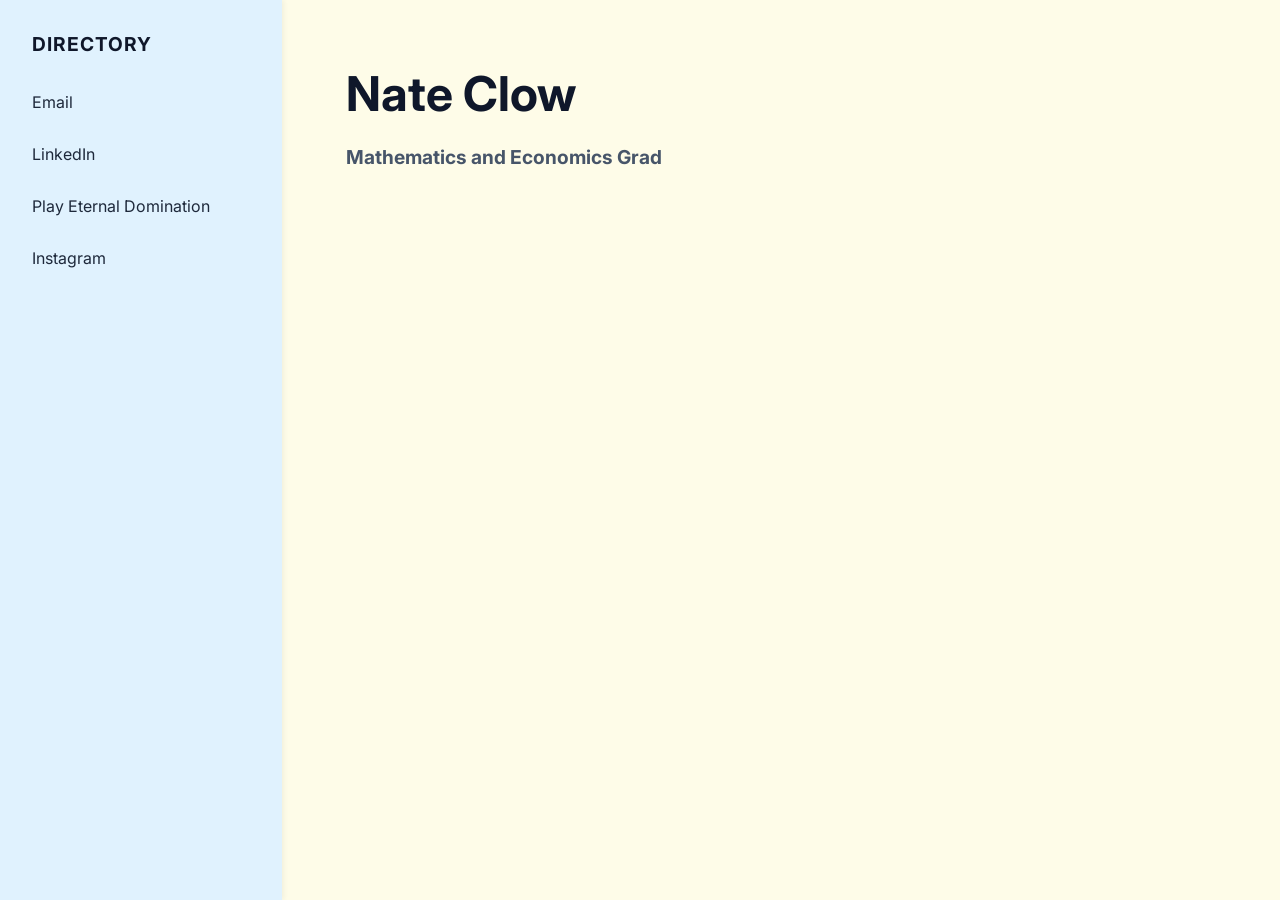
==== index.html @ df05ec2c "Update index.html" ====
<!DOCTYPE html>
<html lang="en">
<head>
  <meta charset="UTF-8" />
  <meta name="viewport" content="width=device-width, initial-scale=1.0" />
  <title>Nate Clow</title>
  <link href="https://fonts.googleapis.com/css2?family=Inter:wght@400;600;700&display=swap" rel="stylesheet">
  <style>
    body {
      margin: 0;
      padding: 0;
      font-family: 'Inter', sans-serif;
      display: flex;
      height: 100vh;
      background-color: #fefce8; /* Light Yellow Background */
      color: #333;
    }

    /* Sidebar Styling (Light Blue) */
    aside {
      width: 250px;
      background-color: #e0f2fe; /* Light Blue Background */
      padding: 2rem 1rem;
      box-shadow: 2px 0 5px rgba(0,0,0,0.05);
      display: flex;
      flex-direction: column;
    }

    aside h2 {
      font-size: 1.2rem;
      text-transform: uppercase;
      letter-spacing: 1px;
      margin-top: 0;
      margin-bottom: 1.5rem;
      color: #0f172a;
      padding-left: 1rem;
    }

    aside ul {
      list-style: none;
      padding: 0;
      margin: 0;
    }

    aside li {
      margin-bottom: 0.5rem;
    }

    aside a {
      display: block;
      padding: 0.75rem 1rem;
      color: #1e293b;
      text-decoration: none;
      border-radius: 8px;
      transition: background-color 0.2s, color 0.2s;
    }

    aside a:hover {
      background-color: #bae6fd; /* Slightly darker blue on hover */
      color: #0c4a6e;
    }

    /* Main Content Styling */
    main {
      flex: 1;
      padding: 4rem;
      overflow-y: auto;
    }

    main h1 {
      font-size: 3rem;
      margin-top: 0;
      margin-bottom: 0.5rem;
      color: #0f172a;
    }

    main p {
      font-size: 1.2rem;
      line-height: 1.6;
      max-width: 800px;
      color: #475569;
    }
  </style>
</head>
<body>

<aside>
  <h2>Directory</h2>
  <ul>
    <li><a href="mailto:nateclow@hotmail.com">Email</a></li>
    <li><a href="https://www.linkedin.com/in/nate-clow-a86739290">LinkedIn</a></li>
    <li><a href="game.html">Play Eternal Domination</a></li>
    <li><a href="https://instagram.com/nateclow" target="_blank" rel="noopener noreferrer">Instagram</a></li>
  </ul>
</aside>

      
    </ul>
  </aside>

  <main>
    <h1>Nate Clow</h1>
    <p><strong>Mathematics and Economics Grad </strong></p>
    <p>
  </main>

</body>
</html>
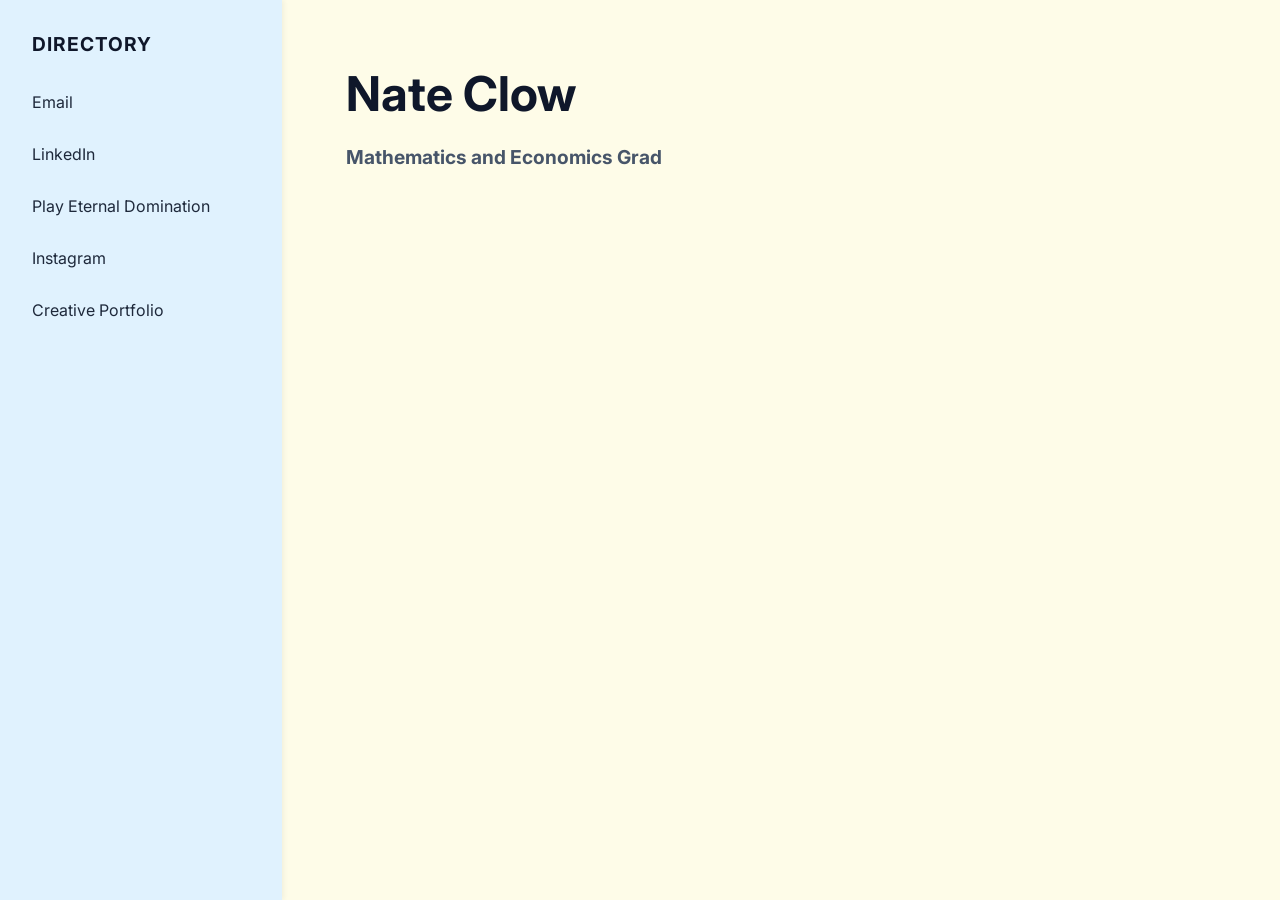
==== commit 7a483f30: "Update index.html" ====
--- a/index.html
+++ b/index.html
@@ -91,6 +91,7 @@
     <li><a href="https://www.linkedin.com/in/nate-clow-a86739290">LinkedIn</a></li>
     <li><a href="game.html">Play Eternal Domination</a></li>
     <li><a href="https://instagram.com/nateclow" target="_blank" rel="noopener noreferrer">Instagram</a></li>
+    <li><a href="https://nible.ca" target="_blank" rel="noopener noreferrer">Creative Portfolio</a></li>
   </ul>
 </aside>
 
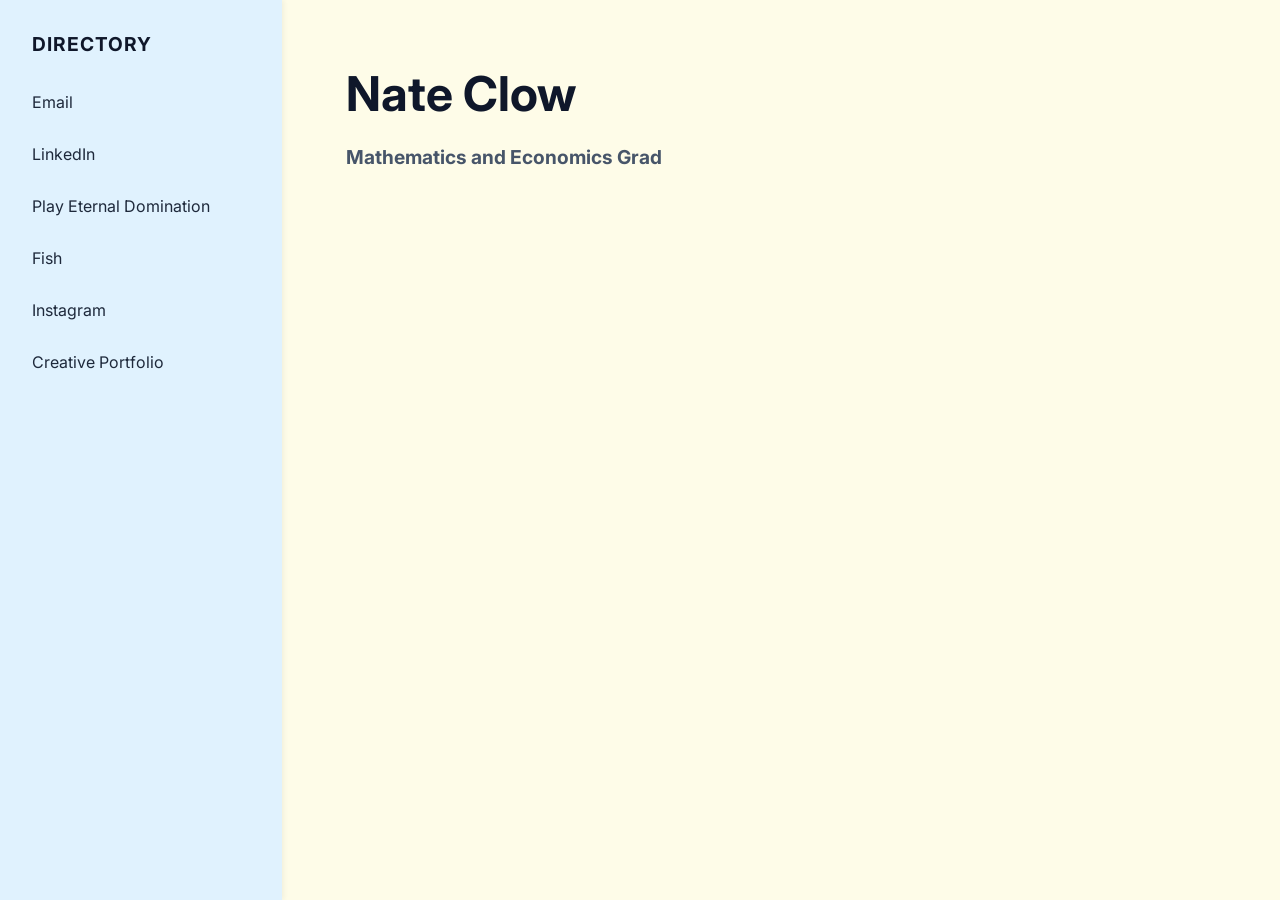
==== commit 1558eeec: "Update index.html" ====
--- a/index.html
+++ b/index.html
@@ -90,8 +90,9 @@
     <li><a href="mailto:nateclow@hotmail.com">Email</a></li>
     <li><a href="https://www.linkedin.com/in/nate-clow-a86739290">LinkedIn</a></li>
     <li><a href="game.html">Play Eternal Domination</a></li>
+    <li><a href="game.html">Fish</a></li>
     <li><a href="https://instagram.com/nateclow" target="_blank" rel="noopener noreferrer">Instagram</a></li>
-    <li><a href="https://nible.ca" target="_blank" rel="noopener noreferrer">Creative Portfolio</a></li>
+    <li><a href="https://nible.art" target="_blank" rel="noopener noreferrer">Creative Portfolio</a></li>
   </ul>
 </aside>
 
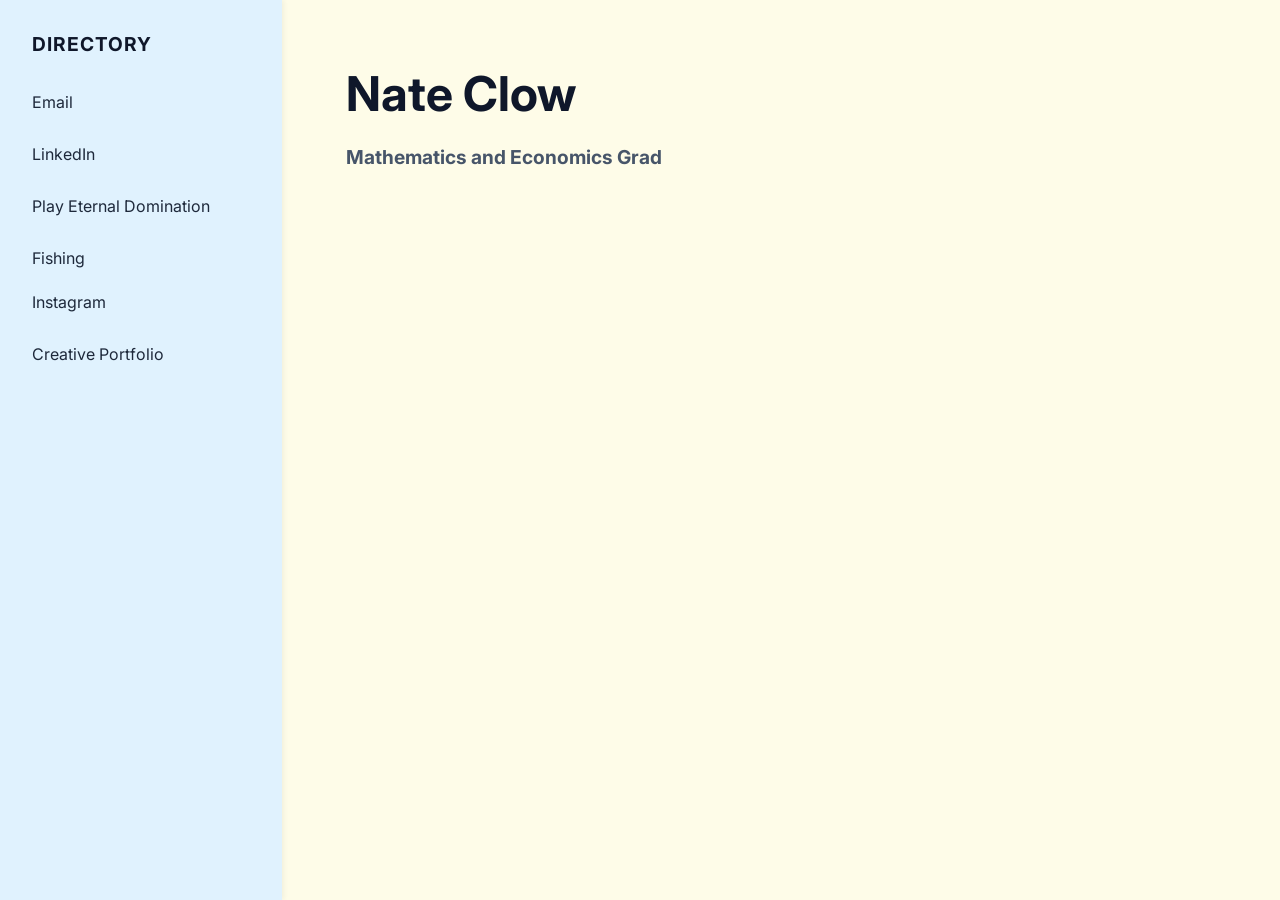
==== commit 9c1bf950: "Update index.html" ====
--- a/index.html
+++ b/index.html
@@ -90,7 +90,7 @@
     <li><a href="mailto:nateclow@hotmail.com">Email</a></li>
     <li><a href="https://www.linkedin.com/in/nate-clow-a86739290">LinkedIn</a></li>
     <li><a href="game.html">Play Eternal Domination</a></li>
-    <li><a href="game.html">Fish</a></li>
+    <a href="fishing.html">Fishing</a>
     <li><a href="https://instagram.com/nateclow" target="_blank" rel="noopener noreferrer">Instagram</a></li>
     <li><a href="https://nible.art" target="_blank" rel="noopener noreferrer">Creative Portfolio</a></li>
   </ul>
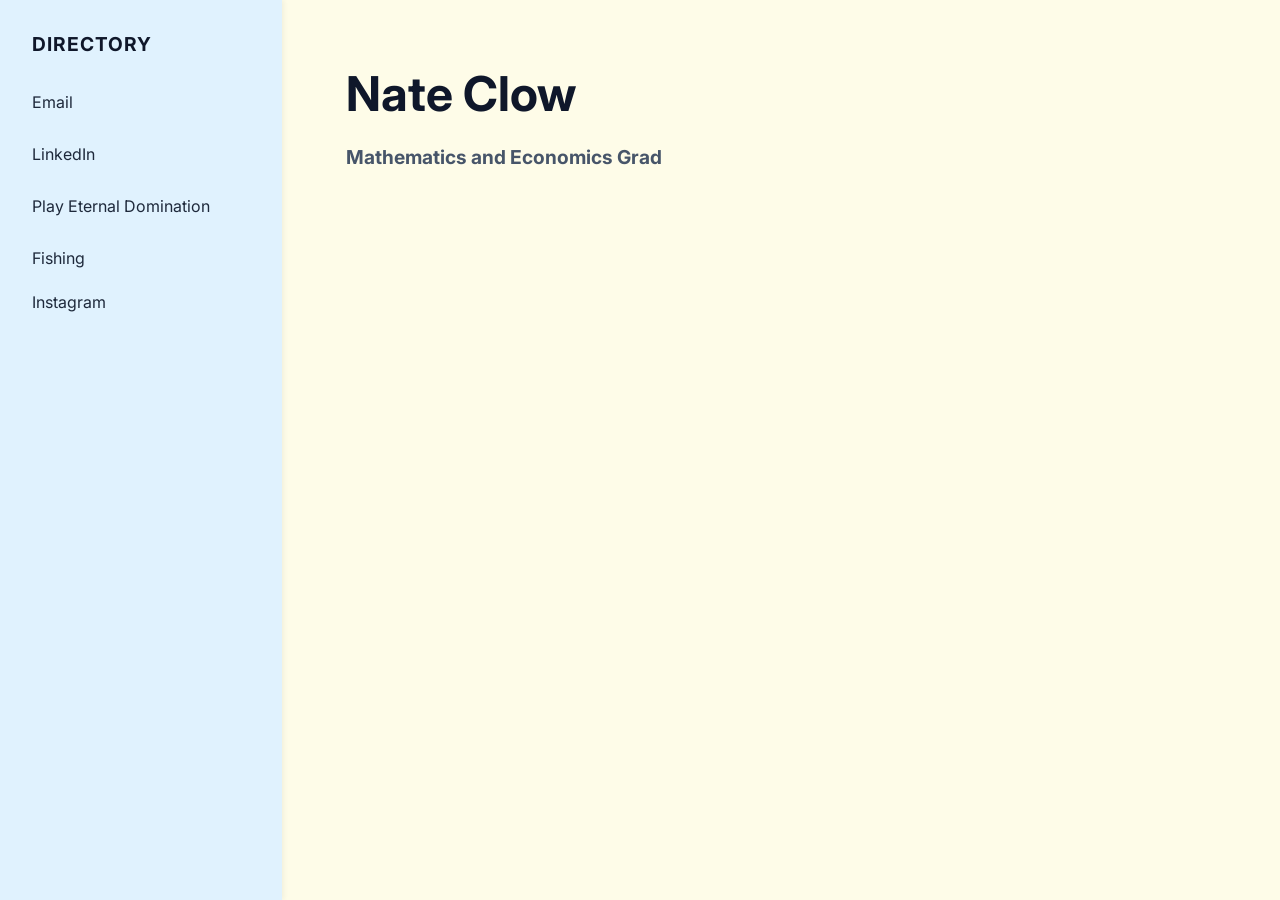
==== commit b810672b: "Update index.html" ====
--- a/index.html
+++ b/index.html
@@ -1,6 +1,7 @@
 <!DOCTYPE html>
 <html lang="en">
 <head>
+  <link rel="icon" type="image/x-icon" href="pocket.ico">
   <meta charset="UTF-8" />
   <meta name="viewport" content="width=device-width, initial-scale=1.0" />
   <title>Nate Clow</title>
@@ -12,14 +13,13 @@
       font-family: 'Inter', sans-serif;
       display: flex;
       height: 100vh;
-      background-color: #fefce8; /* Light Yellow Background */
+      background-color: #fefce8;
       color: #333;
     }
 
-    /* Sidebar Styling (Light Blue) */
     aside {
       width: 250px;
-      background-color: #e0f2fe; /* Light Blue Background */
+      background-color: #e0f2fe; 
       padding: 2rem 1rem;
       box-shadow: 2px 0 5px rgba(0,0,0,0.05);
       display: flex;
@@ -56,11 +56,11 @@
     }
 
     aside a:hover {
-      background-color: #bae6fd; /* Slightly darker blue on hover */
+      background-color: #bae6fd; 
       color: #0c4a6e;
     }
 
-    /* Main Content Styling */
+  
     main {
       flex: 1;
       padding: 4rem;
@@ -92,8 +92,7 @@
     <li><a href="game.html">Play Eternal Domination</a></li>
     <a href="fishing.html">Fishing</a>
     <li><a href="https://instagram.com/nateclow" target="_blank" rel="noopener noreferrer">Instagram</a></li>
-    <li><a href="https://nible.art" target="_blank" rel="noopener noreferrer">Creative Portfolio</a></li>
-  </ul>
+     </ul>
 </aside>
 
       
